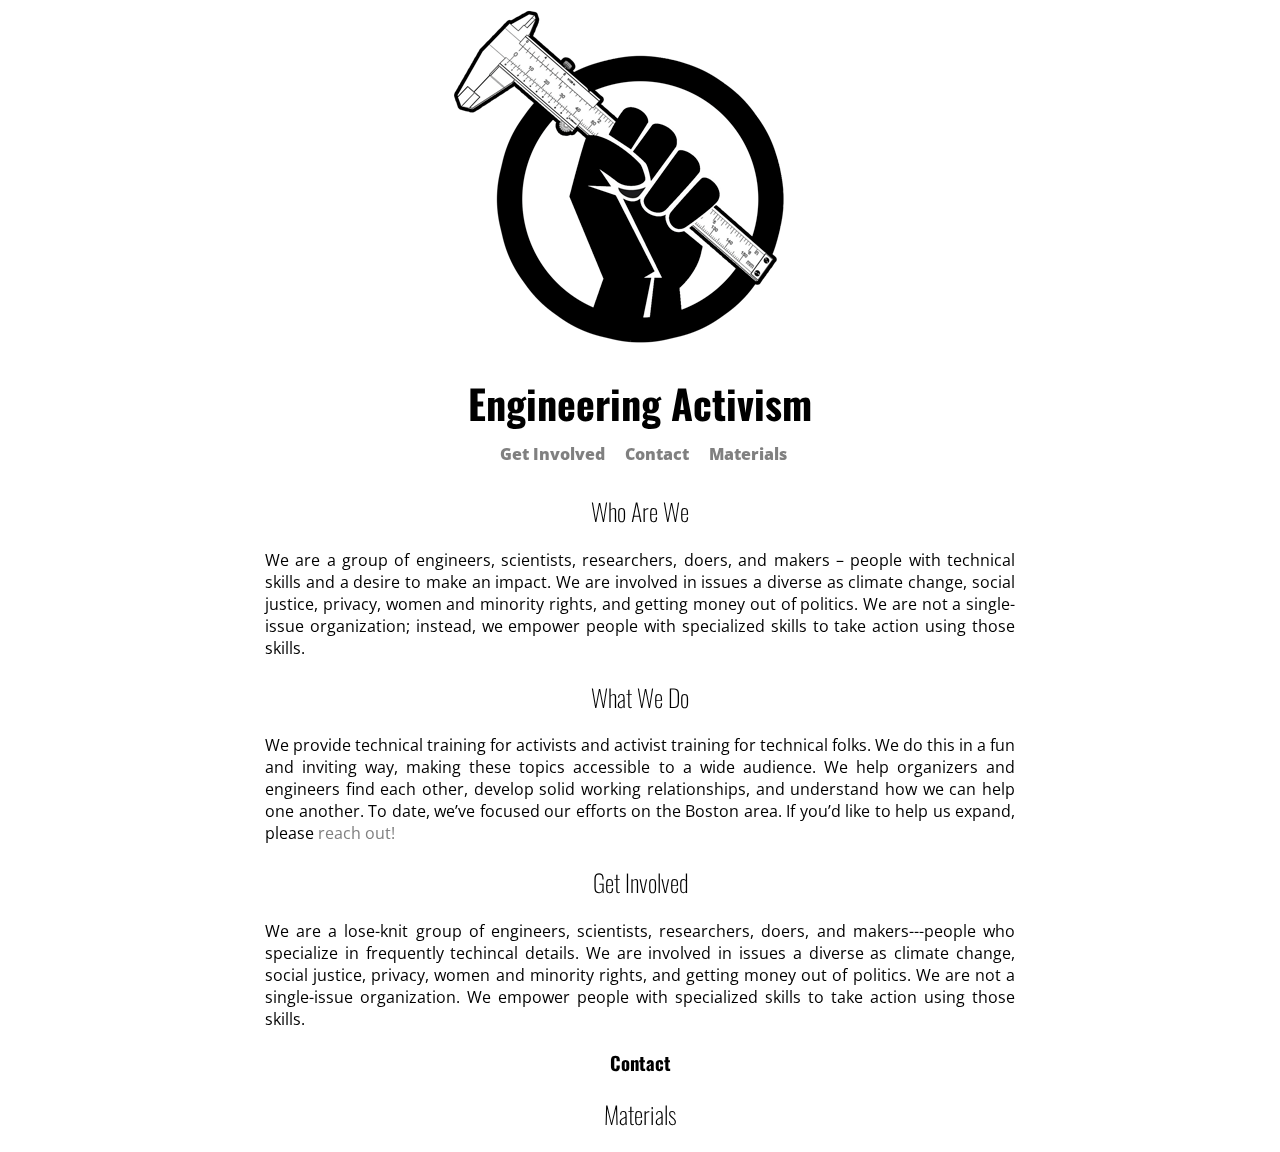
==== index.html @ 0745451e "Deploying commit 8ca79d96ce7d44226ab99be0db5b513740639ba9. See enginact repo for meaningful versioni" ====
<!-- HTML stub that loads ReactJS -->
<head>
    <title>Engineering Activism</title>
    <meta charset="UTF-8">
    <link href="https://fonts.googleapis.com/css?family=Open+Sans|Oswald:light,bold" rel="stylesheet">
    <link rel="stylesheet" type="text/css" href="css/styles.css">
</head>
<body>
    <section class="content">
        <article class="section">
            <div class="section-content" id="header">
                <img src="media/engineering-activism-title.png"/>
                <h1>Engineering Activism</h1>
                <nav>
                    <ul>
                        <li><a href="#getinvolved">Get Involved</a></li>
                        <li><a href="#getinvolved">Contact</a></li>
                        <li><a href="#materials">Materials</a></li>
                    </ul>
                </nav>
            </div>
        </article>
        <article class="section">
            <div class="section-content" id="whoweare">
                <h2>Who Are We</h2>
                <p>We are a group of engineers, scientists, researchers, doers, and makers – people with technical skills and a desire to make an impact. We are involved in issues a diverse as climate change, social justice, privacy, women and minority rights, and getting money out of politics. We are not a single-issue organization; instead, we empower people with specialized skills to take action using those skills.
                </p>
            </div>
        </article>
        <article class="section" id="whatwedo">
            <div class="section-content">
                <h2>What We Do</h2>
                <p>We provide technical training for activists and activist training for technical folks. We do this in a fun and inviting way, making these topics accessible to a wide audience. We help organizers and engineers find each other, develop solid working relationships, and understand how we can help one another. To date, we’ve focused our efforts on the Boston area. If you’d like to help us expand, please <a href="#getinvolved">reach out!</a>
                </p>
            </div>
        </article>
        <article class="section" id="getinvolved">
            <div class="section-content">
                <h2>Get Involved</h2>
                <p>We are a lose-knit group of engineers, scientists, researchers, doers, and makers---people who specialize in frequently techincal details. We are involved in issues a diverse as climate change, social justice, privacy, women and minority rights, and getting money out of politics. We are not a single-issue organization. We empower people with specialized skills to take action using those skills.
                </p>
                <h3>Contact</h3>
            </div>
        </article>
        <article class="section" id="materials">
            <div class="section-content">
                <h2>Materials</h2>
            </div>
        </article>
    </section>
</body>
---- css/styles.css ----
body {
    margin: 0;
}

.content {
    text-align: center;
    font-family:'Open Sans', sans-serif;
        margin-left: 0px;
    margin-right: 0px;
}

h1 {
    font-family: 'Oswald', sans-serif;
    font-weight: 900;
    font-size: 40px;
    margin-bottom: 0px;
}


h2 {
    font-family: 'Oswald', sans-serif;
    font-weight: 100;
}


h3 {
    font-family: 'Oswald', sans-serif;
}

li {
    list-style: none;
}

a {
    text-decoration: none;
    color: gray;
}

a:visited {
    color: gray;
}

a:hover{
    color: black;
}

p {
    text-align: justify;
}

nav {
    margin-top: 0px;
    padding-left: 185px;
}
nav ul {
    margin-top: 0px;
    height: 40;
}

nav ul li {
    margin-top: 0px;
    font-weight: 900;
    color: gray;
    float:left;
    padding: 10;
}

nav ul li:hover {
    color: black;
    cursor: pointer;
}

.section {
    margin-left: 0px;
    margin-right: 0px;
    -webkit-transform: translateZ( 0 );
    transform: translateZ( 0 );
    -webkit-transition: -webkit-transform 0.6s ease-in-out;
    transition: transform 0.6s ease-in-out;
    -webkit-backface-visibility: hidden;
}

.section-content {
    margin: auto;
    width: 750px;
    padding-left: 20px;
    padding-right: 20px;
}

a[ id= "contact" ]:target ~ .content article.section {
    -webkit-transform: translateY( 0px);
    transform: translateY( 0px );
}

a[ id= "getinvolved" ]:target ~ .content article.section {
    -webkit-transform: translateY( 0px);
    transform: translateY( 0px );
}

a[ id= "whoweare" ]:target ~ .content article.section {
    -webkit-transform: translateY( 0px);
    transform: translateY( 0px );
}

a[ id= "whatwedo" ]:target ~ .content article.section {
    -webkit-transform: translateY( 0px);
    transform: translateY( 0px );
}

a[ id= "materials" ]:target ~ .content article.section {
    -webkit-transform: translateY( 0px);
    transform: translateY( 0px );
}
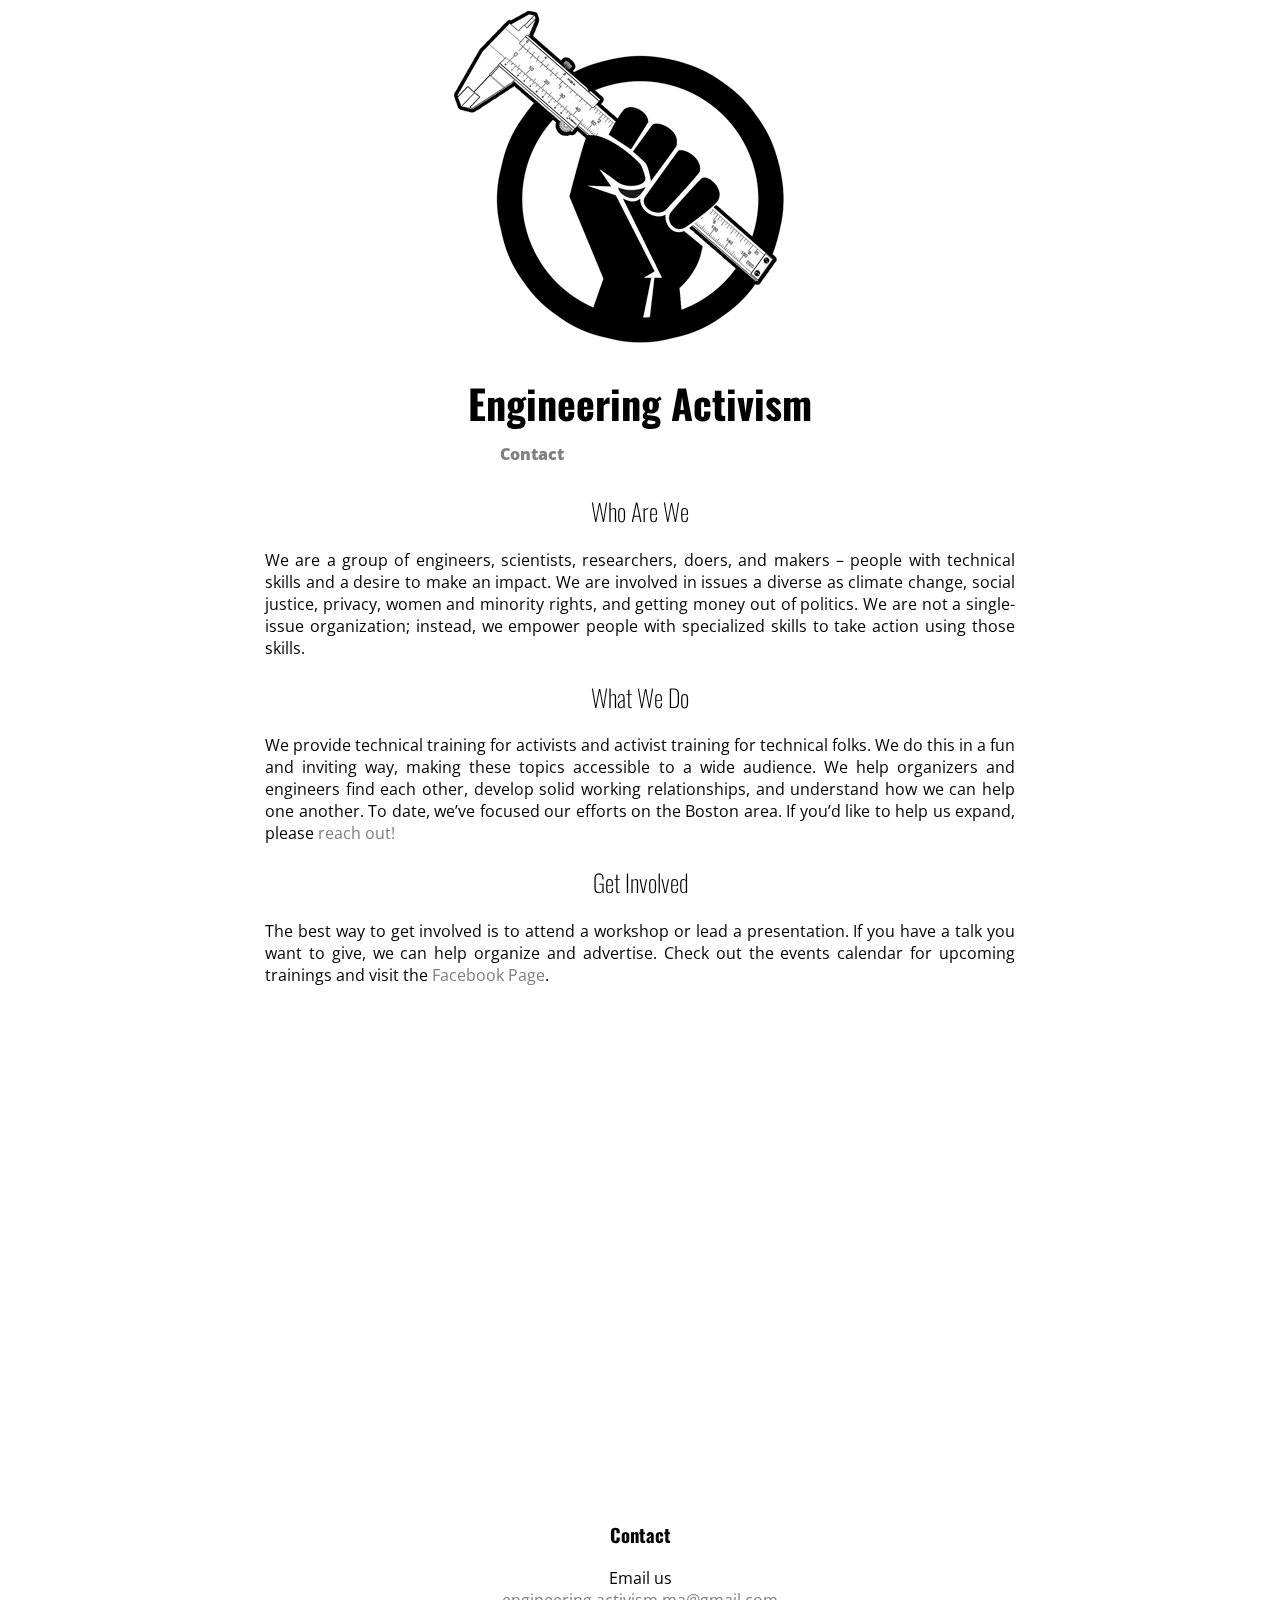
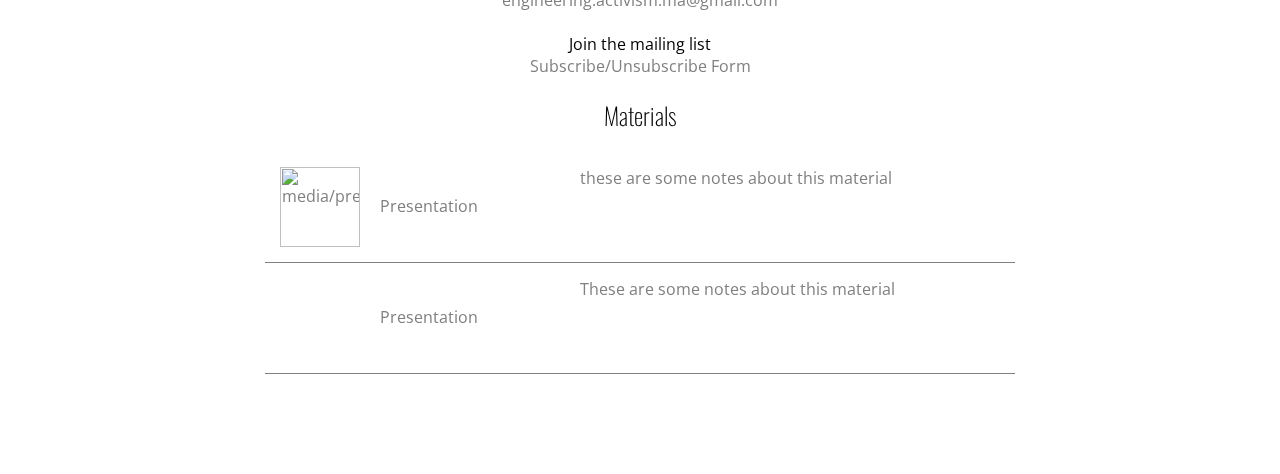
==== commit 95be9b06: "Deploying commit f9436a85a4f32d85432349f02ff37a56aadfdece. See enginact repo for meaningful versioni" ====
--- a/index.html
+++ b/index.html
@@ -4,6 +4,7 @@
     <meta charset="UTF-8">
     <link href="https://fonts.googleapis.com/css?family=Open+Sans|Oswald:light,bold" rel="stylesheet">
     <link rel="stylesheet" type="text/css" href="css/styles.css">
+    <script src="js/main.js"></script>
 </head>
 <body>
     <section class="content">
@@ -13,9 +14,9 @@
                 <h1>Engineering Activism</h1>
                 <nav>
                     <ul>
-                        <li><a href="#getinvolved">Get Involved</a></li>
+                        <!-- <li><a href="#getinvolved">Get Involved</a></li> -->
                         <li><a href="#getinvolved">Contact</a></li>
-                        <li><a href="#materials">Materials</a></li>
+                        <!-- <li><a href="#materials">Materials</a></li> -->
                     </ul>
                 </nav>
             </div>
@@ -37,14 +38,23 @@
         <article class="section" id="getinvolved">
             <div class="section-content">
                 <h2>Get Involved</h2>
-                <p>We are a lose-knit group of engineers, scientists, researchers, doers, and makers---people who specialize in frequently techincal details. We are involved in issues a diverse as climate change, social justice, privacy, women and minority rights, and getting money out of politics. We are not a single-issue organization. We empower people with specialized skills to take action using those skills.
+                <p>The best way to get involved is to attend a workshop or lead a presentation. If you have a talk you want to give, we can help organize and advertise. Check out the events calendar for upcoming trainings and visit the <a href="https://m.facebook.com/profile.php?id=924957330938295">Facebook Page</a>.
                 </p>
+                <iframe src="https://calendar.google.com/calendar/embed?showTitle=0&amp;showCalendars=0&amp;height=500&amp;wkst=1&amp;bgcolor=%23ffffff&amp;src=engineering.activism.ma%40gmail.com&amp;color=%231B887A&amp;ctz=America%2FNew_York" style="border-width:0" width="600" height="500" frameborder="0" scrolling="no"></iframe>
                 <h3>Contact</h3>
+                Email us
+                <br/>
+                <a href="mailto:engineering.activism.ma.com">engineering.activism.ma@gmail.com</a>
+                <br/><br/>
+                Join the mailing list
+                <br/>
+                <a href="https://goo.gl/forms/cd55pJIJ2IDUFrua2">Subscribe/Unsubscribe Form</a>
             </div>
         </article>
         <article class="section" id="materials">
             <div class="section-content">
                 <h2>Materials</h2>
+                <div id="react-materials"/>
             </div>
         </article>
     </section>
--- a/css/styles.css
+++ b/css/styles.css
@@ -1,5 +1,6 @@
 body {
     margin: 0;
+    margin-bottom: 100px;
 }
 
 .content {
@@ -113,3 +114,38 @@
 }
 
 
+.materials {
+    text-align: left;
+    margin: 0;
+    padding: 0;
+}
+
+
+.materials .material-item {
+    padding: 15;
+    border-bottom: solid gray 1px;
+}
+
+.materials .material-item .thumbnail {
+    vertical-align: middle;
+    width: 80px;
+    height: 80px;
+    display: inline-block;
+    margin-right: 20px;
+}
+
+.materials .material-item .thumbnail img {
+    width: 80px;
+    height: 80px;
+}
+
+.materials .material-item .title {
+    display: inline-block;
+    width: 200px;
+}
+
+.materials .material-item .notes {
+    vertical-align: top;
+    display: inline-block;
+    width: 400px;
+}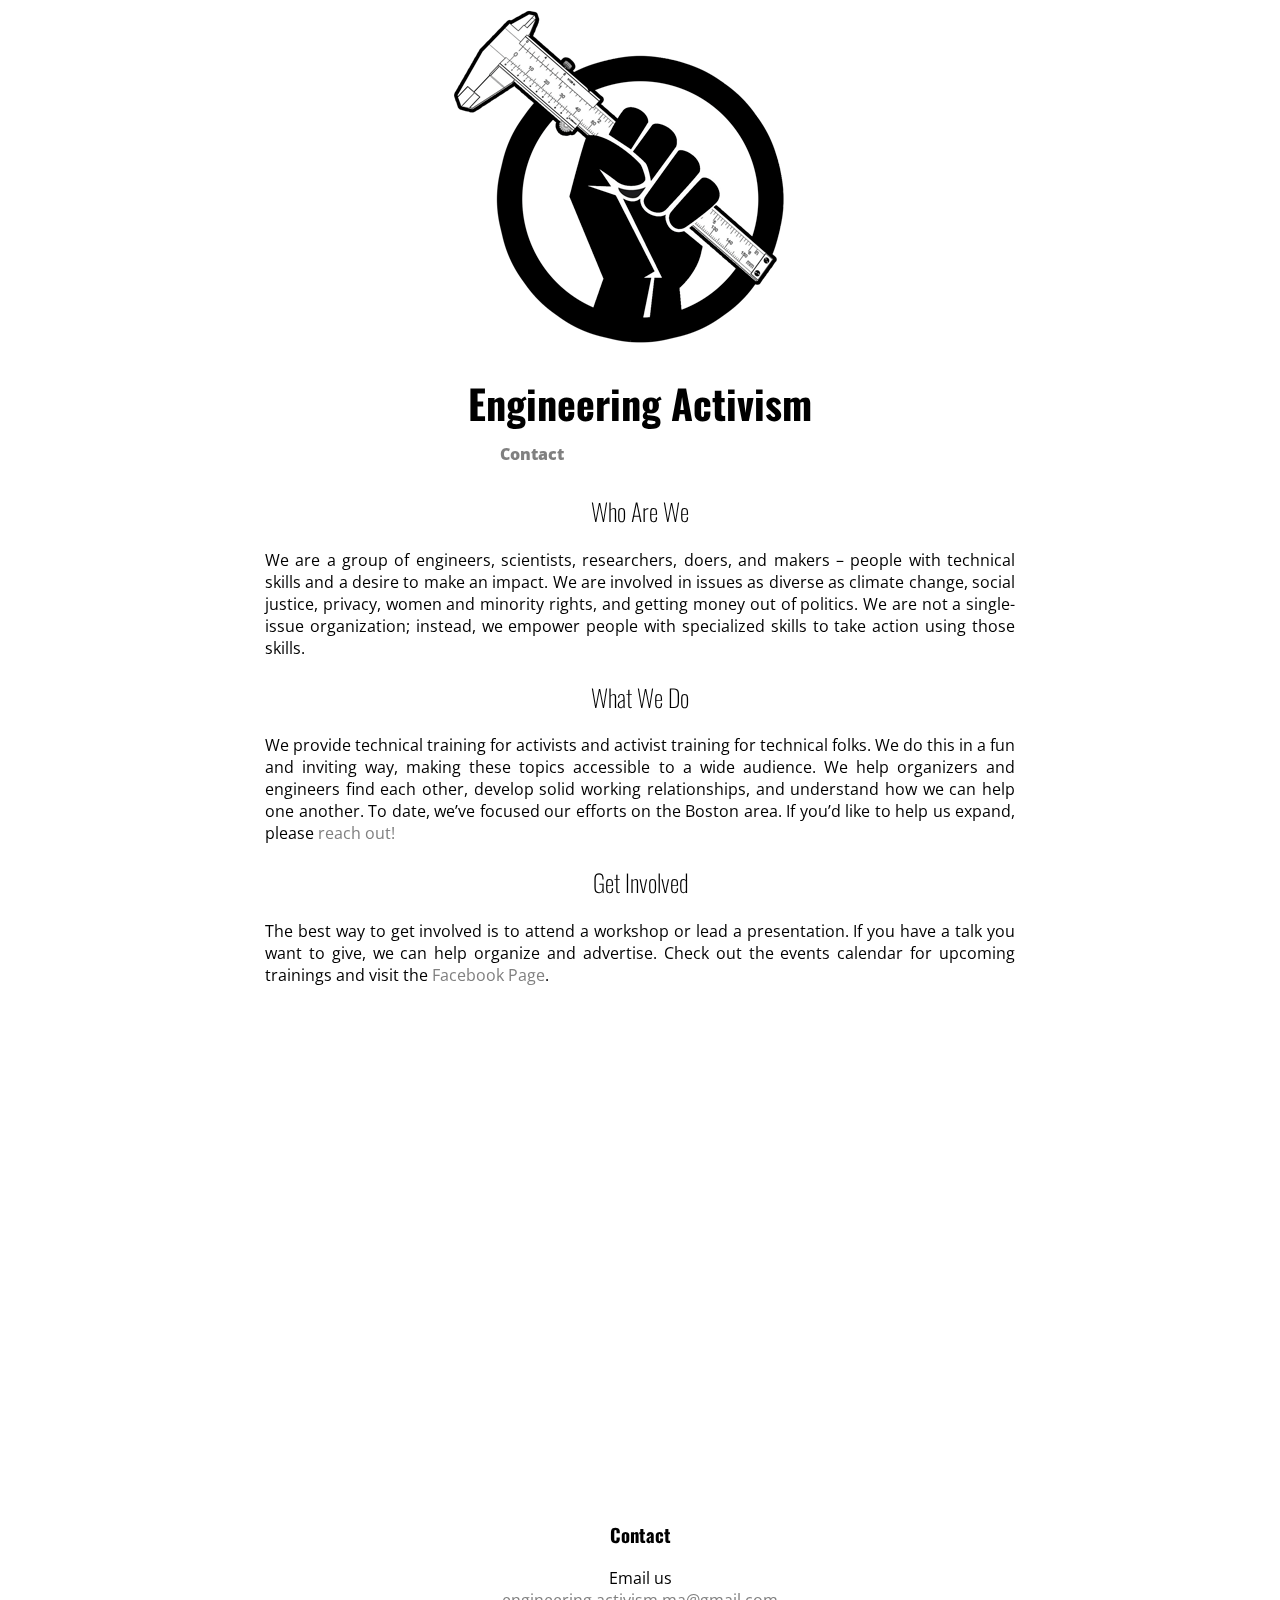
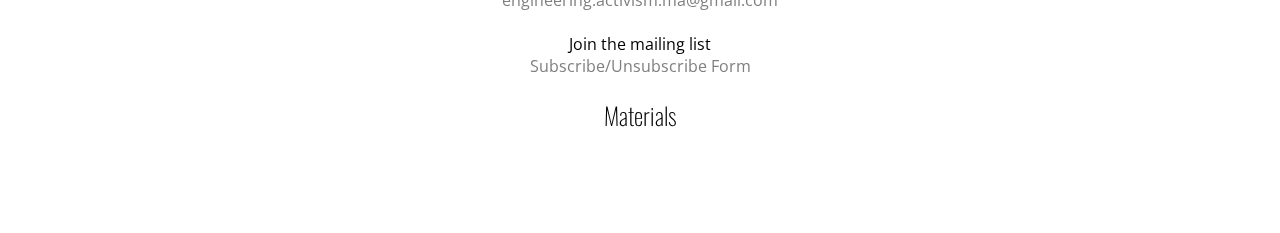
==== commit 11ecbf7f: "Deploying commit c8394860f4a7017d9c442d0e0dd7b11e72fea8f4. See enginact repo for meaningful versioni" ====
--- a/index.html
+++ b/index.html
@@ -24,7 +24,7 @@
         <article class="section">
             <div class="section-content" id="whoweare">
                 <h2>Who Are We</h2>
-                <p>We are a group of engineers, scientists, researchers, doers, and makers – people with technical skills and a desire to make an impact. We are involved in issues a diverse as climate change, social justice, privacy, women and minority rights, and getting money out of politics. We are not a single-issue organization; instead, we empower people with specialized skills to take action using those skills.
+                <p>We are a group of engineers, scientists, researchers, doers, and makers – people with technical skills and a desire to make an impact. We are involved in issues as diverse as climate change, social justice, privacy, women and minority rights, and getting money out of politics. We are not a single-issue organization; instead, we empower people with specialized skills to take action using those skills.
                 </p>
             </div>
         </article>
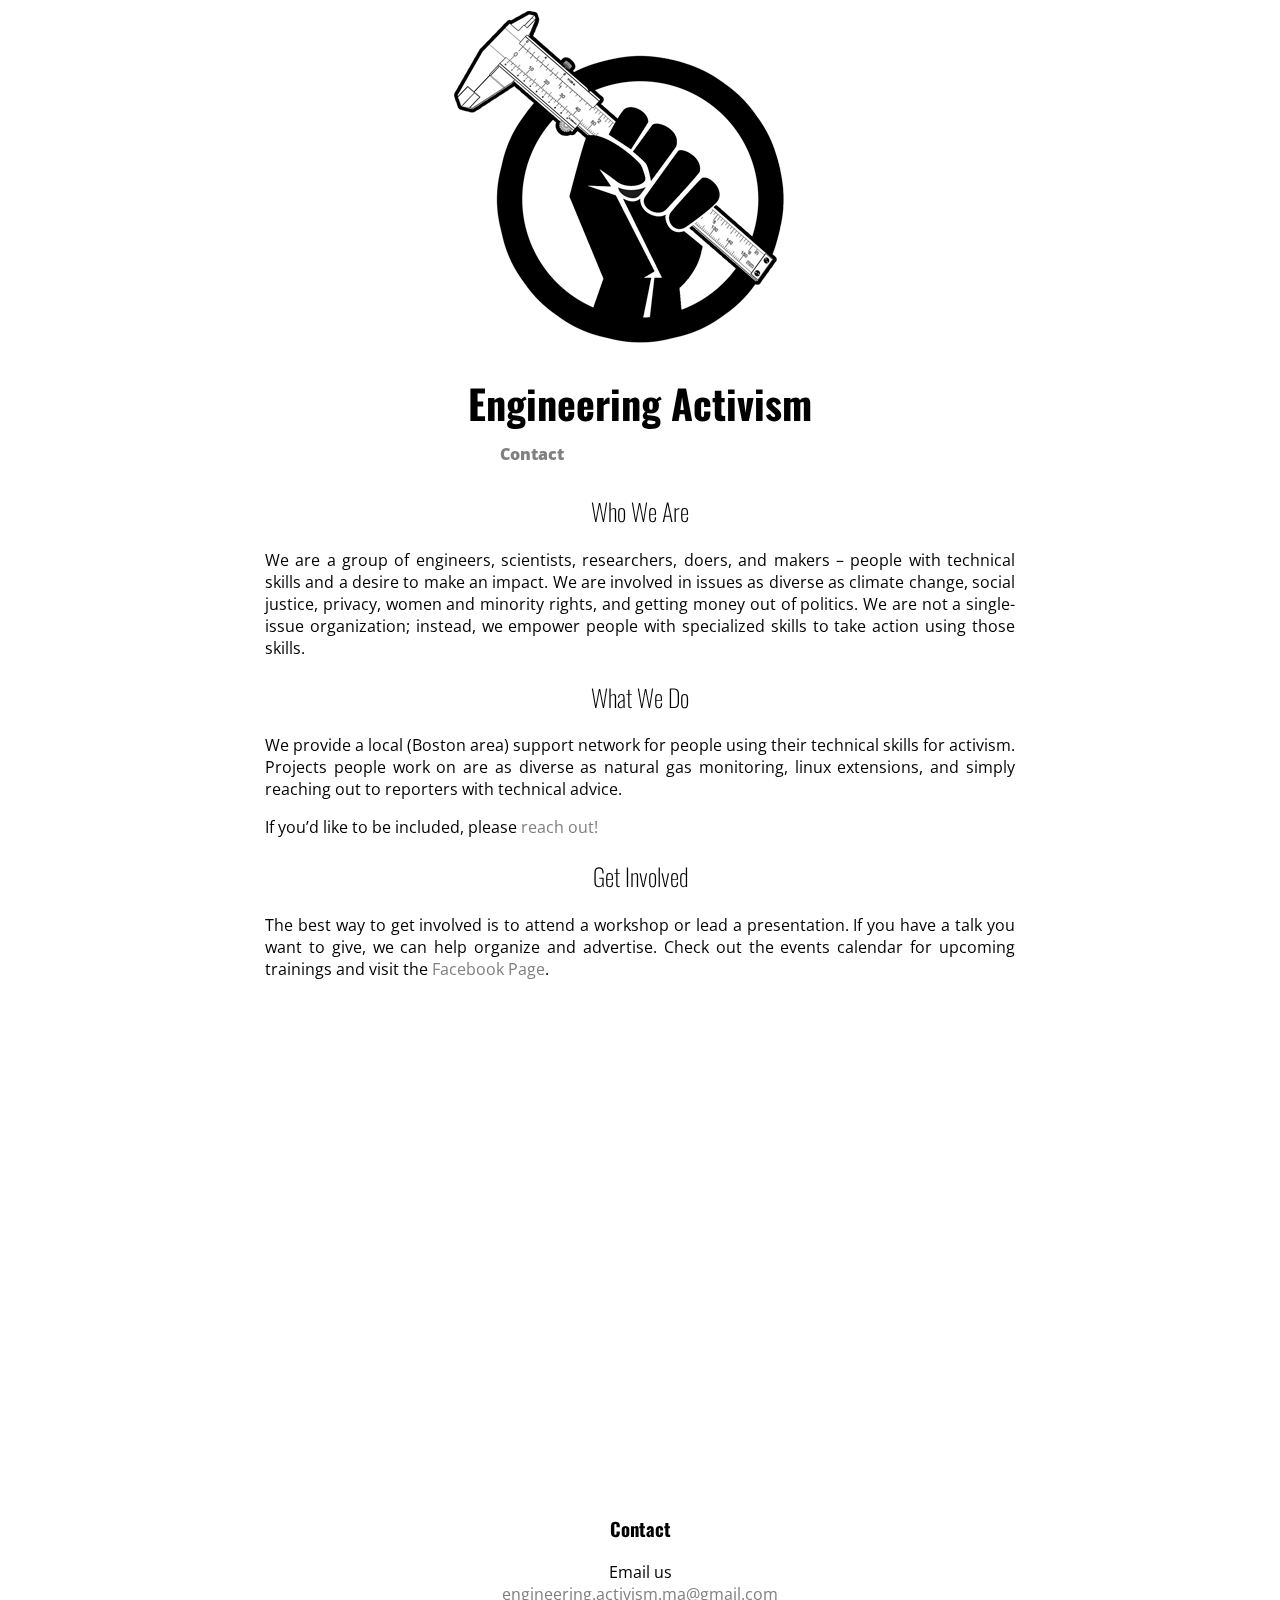
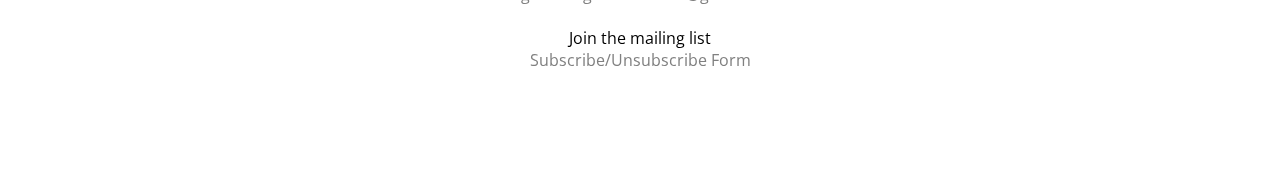
==== commit 9bdddddd: "Update text. Add favicon" ====
--- a/index.html
+++ b/index.html
@@ -5,6 +5,23 @@
     <link href="https://fonts.googleapis.com/css?family=Open+Sans|Oswald:light,bold" rel="stylesheet">
     <link rel="stylesheet" type="text/css" href="css/styles.css">
     <script src="js/main.js"></script>
+    <link rel="apple-touch-icon" sizes="57x57" href="media/favicon/apple-icon-57x57.png">
+    <link rel="apple-touch-icon" sizes="60x60" href="media/favicon/apple-icon-60x60.png">
+    <link rel="apple-touch-icon" sizes="72x72" href="media/favicon/apple-icon-72x72.png">
+    <link rel="apple-touch-icon" sizes="76x76" href="media/favicon/apple-icon-76x76.png">
+    <link rel="apple-touch-icon" sizes="114x114" href="media/favicon/apple-icon-114x114.png">
+    <link rel="apple-touch-icon" sizes="120x120" href="media/favicon/apple-icon-120x120.png">
+    <link rel="apple-touch-icon" sizes="144x144" href="media/favicon/apple-icon-144x144.png">
+    <link rel="apple-touch-icon" sizes="152x152" href="media/favicon/apple-icon-152x152.png">
+    <link rel="apple-touch-icon" sizes="180x180" href="media/favicon/apple-icon-180x180.png">
+    <link rel="icon" type="image/png" sizes="192x192"  href="media/favicon/android-icon-192x192.png">
+    <link rel="icon" type="image/png" sizes="32x32" href="media/favicon/favicon-32x32.png">
+    <link rel="icon" type="image/png" sizes="96x96" href="media/favicon/favicon-96x96.png">
+    <link rel="icon" type="image/png" sizes="16x16" href="media/favicon/favicon-16x16.png">
+    <link rel="manifest" href="media/favicon/manifest.json">
+    <meta name="msapplication-TileColor" content="#ffffff">
+    <meta name="msapplication-TileImage" content="media/favicon//ms-icon-144x144.png">
+    <meta name="theme-color" content="#ffffff">
 </head>
 <body>
     <section class="content">
@@ -23,7 +40,7 @@
         </article>
         <article class="section">
             <div class="section-content" id="whoweare">
-                <h2>Who Are We</h2>
+                <h2>Who We Are</h2>
                 <p>We are a group of engineers, scientists, researchers, doers, and makers – people with technical skills and a desire to make an impact. We are involved in issues as diverse as climate change, social justice, privacy, women and minority rights, and getting money out of politics. We are not a single-issue organization; instead, we empower people with specialized skills to take action using those skills.
                 </p>
             </div>
@@ -31,7 +48,8 @@
         <article class="section" id="whatwedo">
             <div class="section-content">
                 <h2>What We Do</h2>
-                <p>We provide technical training for activists and activist training for technical folks. We do this in a fun and inviting way, making these topics accessible to a wide audience. We help organizers and engineers find each other, develop solid working relationships, and understand how we can help one another. To date, we’ve focused our efforts on the Boston area. If you’d like to help us expand, please <a href="#getinvolved">reach out!</a>
+                <p>We provide a local (Boston area) support network for people using their technical skills for activism. Projects people work on are as diverse as natural gas monitoring, linux extensions, and simply reaching out to reporters with technical advice. </p>
+                <p>If you’d like to be included, please <a href="#getinvolved">reach out!</a>
                 </p>
             </div>
         </article>
@@ -52,7 +70,7 @@
             </div>
         </article>
         <article class="section" id="materials">
-            <div class="section-content">
+            <div class="section-content" style="display: none">
                 <h2>Materials</h2>
                 <div id="react-materials"/>
             </div>
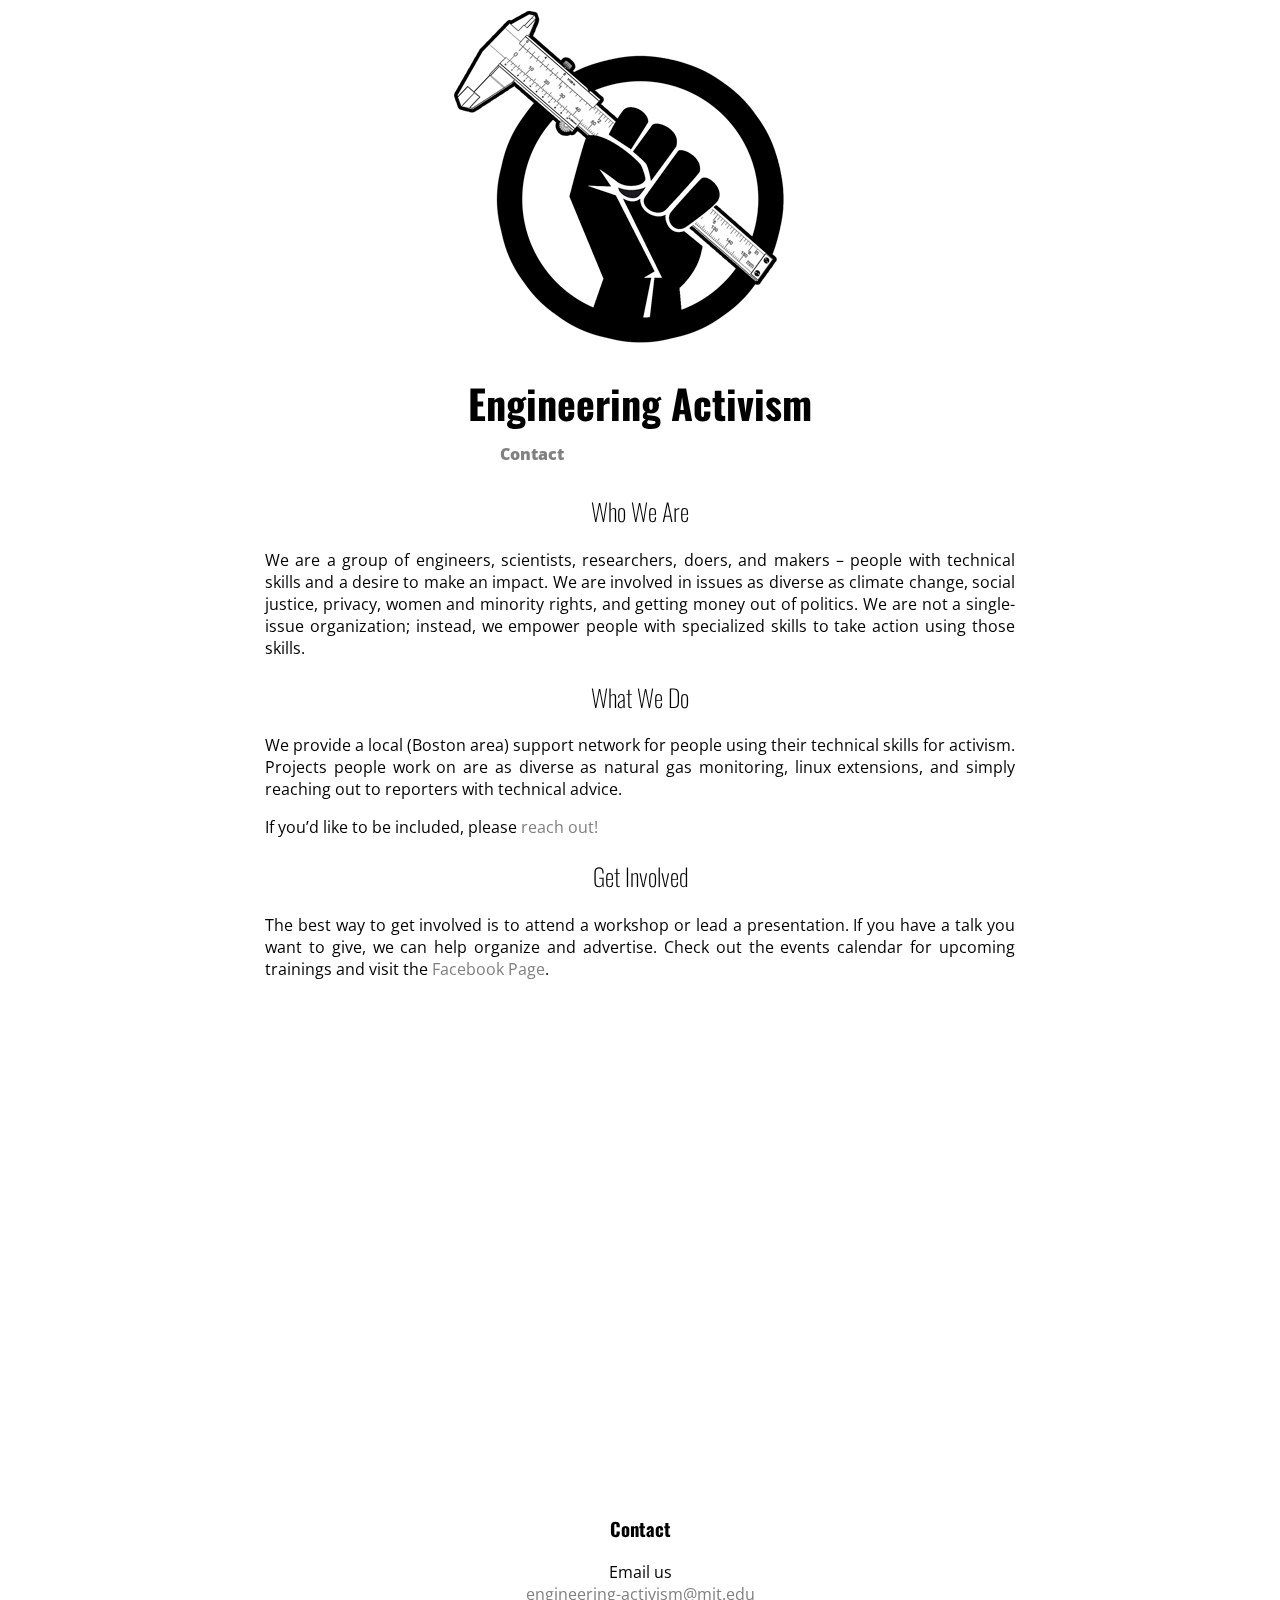
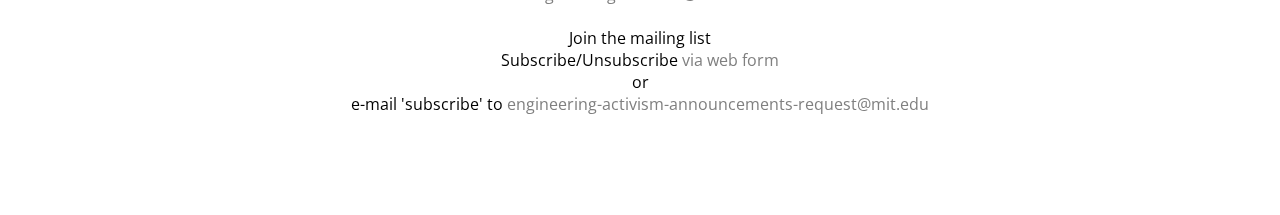
==== commit 3a9fe895: "update subscribe/unsubscribe info" ====
--- a/index.html
+++ b/index.html
@@ -62,11 +62,11 @@
                 <h3>Contact</h3>
                 Email us
                 <br/>
-                <a href="mailto:engineering.activism.ma.com">engineering.activism.ma@gmail.com</a>
+                <a href="mailto:engineering-activism@mit.edu">engineering-activism@mit.edu</a>
                 <br/><br/>
                 Join the mailing list
                 <br/>
-                <a href="https://goo.gl/forms/cd55pJIJ2IDUFrua2">Subscribe/Unsubscribe Form</a>
+                Subscribe/Unsubscribe <a href="http://mailman.mit.edu/mailman/listinfo/engineering-activism-announcements">via web form</a><br />or <br />e-mail 'subscribe'  to <a href="mailto:engineering-activism-announcements-request@mit.edu" subject="subscribe" body="subscribe">engineering-activism-announcements-request@mit.edu</a>
             </div>
         </article>
         <article class="section" id="materials">
